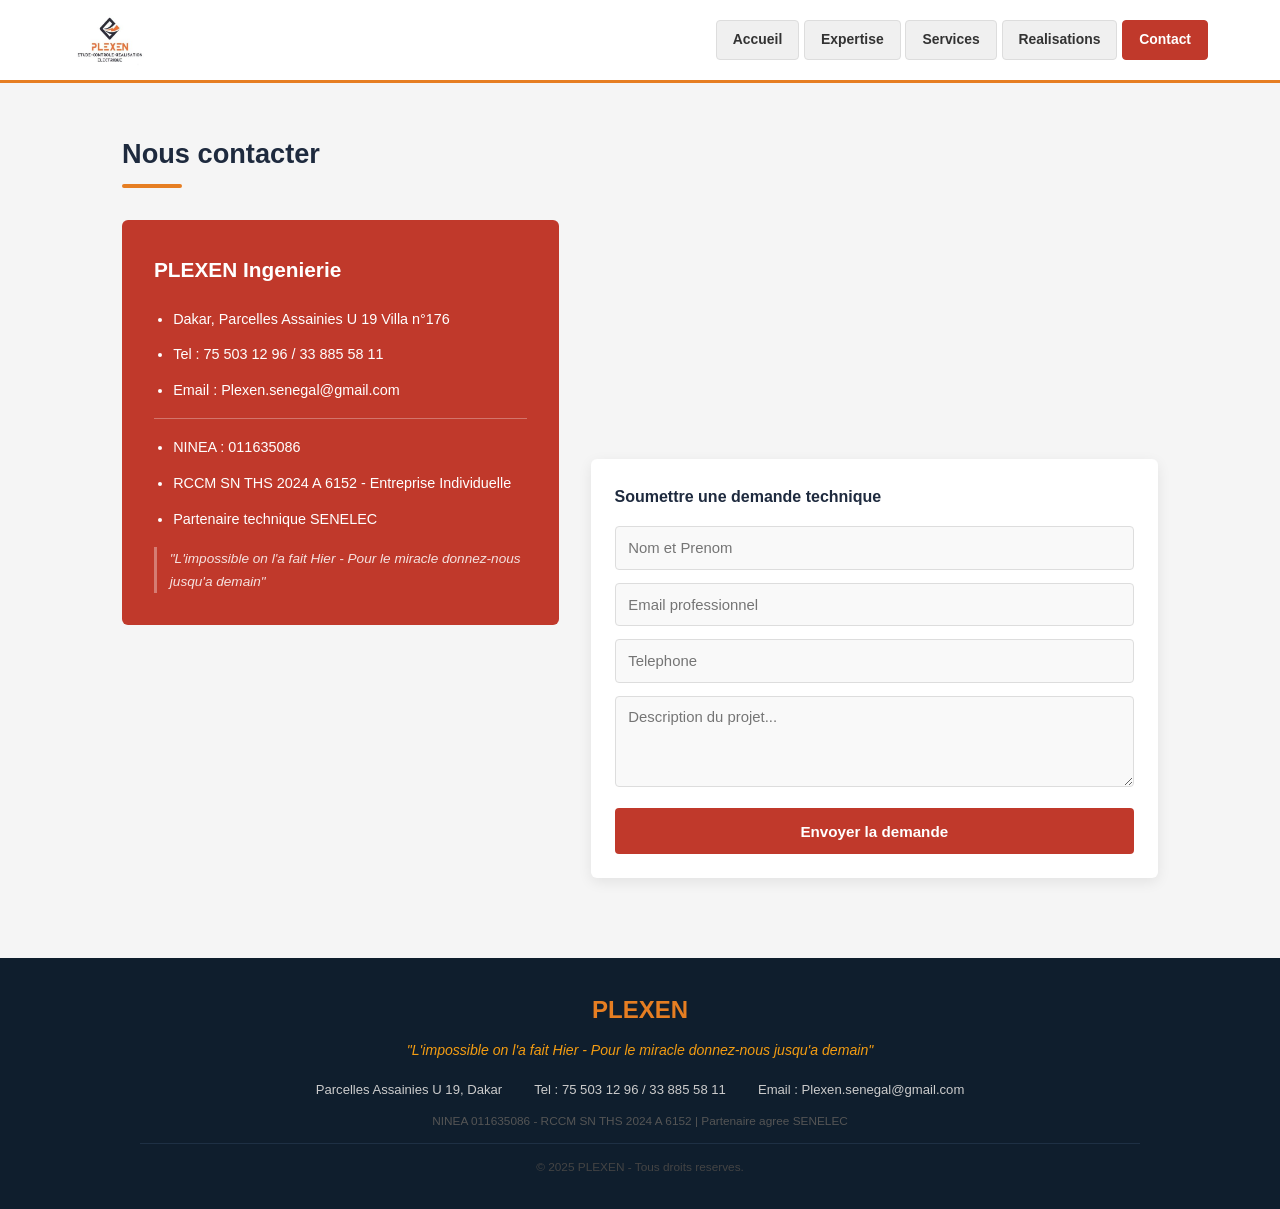
==== contact.html @ 5a427722 "v1" ====
<!DOCTYPE html>
<html lang="fr">
<head>
    <meta charset="UTF-8">
    <meta name="viewport" content="width=device-width, initial-scale=1.0">
    <meta name="description" content="PLEXEN - Bureau d'etudes en genie electrique. Dakar, Senegal.">
    <title>PLEXEN - Contact</title>
    <link rel="stylesheet" href="style.css">
</head>
<body>

<header>
    <div class="header-inner">
        <a href="index.html" class="logo">
            <img src="images/logo-plexen.png" alt="Logo PLEXEN">
        </a>
        <nav>
        <a href="index.html" class="nav-lien">Accueil</a>
        <a href="expertise.html" class="nav-lien">Expertise</a>
        <a href="services.html" class="nav-lien">Services</a>
        <a href="realisations.html" class="nav-lien">Realisations</a>
        <a href="contact.html" class="nav-lien btn-nav active">Contact</a>
        </nav>
    </div>
</header>

<main>
    <div class="contenu">
        <h2 class="titre">Nous contacter</h2>
        <div class="ligne"></div>
        <div class="contact-grille">

            <address style="font-style: normal;" class="contact-info">
                <h3>PLEXEN Ingenierie</h3>
                <ul>
                    <li>Dakar, Parcelles Assainies U 19 Villa n&deg;176</li>
                    <li>Tel : 75 503 12 96 / 33 885 58 11</li>
                    <li>Email : Plexen.senegal@gmail.com</li>
                </ul>
                <hr class="diviseur">
                <ul>
                    <li>NINEA : 011635086</li>
                    <li>RCCM SN THS 2024 A 6152 - Entreprise Individuelle</li>
                    <li>Partenaire technique SENELEC</li>
                </ul>
                <p class="slogan">
                    "L'impossible on l'a fait Hier - Pour le miracle donnez-nous jusqu'a demain"
                </p>
            </address>

            <div>
                <div class="carte">
                    <iframe
                        src="https://www.google.com/maps/embed?pb=!1m18!1m12!1m3!1d3859.732550863116!2d-17.3730449!3d14.7042794!2m3!1f0!2f0!3f0!3m2!1i1024!2i768!4f13.1!3m3!1m2!1s0xec175f8b7b8b8b8b%3A0x8b8b8b8b8b8b8b8b!2sParcelles%20Assainies%2C%20Dakar!5e0!3m2!1sfr!2ssn!4v1700000000000!5m2!1sfr!2ssn"
                        width="100%"
                        height="220"
                        style="border: 0; display: block;"
                        allowfullscreen=""
                        loading="lazy"
                        title="Localisation PLEXEN - Dakar">
                    </iframe>
                </div>

                <div class="formulaire">
                    <p>Soumettre une demande technique</p>
                    <form action="https://formsubmit.co/Plexen.senegal@gmail.com" method="POST">
                        <input type="text"  name="nom"       placeholder="Nom et Prenom"       required>
                        <input type="email" name="email"     placeholder="Email professionnel" required>
                        <input type="tel"   name="telephone" placeholder="Telephone">
                        <textarea name="message" rows="4" placeholder="Description du projet..."></textarea>
                        <input type="hidden" name="_subject" value="Nouvelle demande - PLEXEN">
                        <input type="hidden" name="_captcha" value="false">
                        <button type="submit">Envoyer la demande</button>
                    </form>
                </div>
            </div>

        </div>
    </div>
</main>

<footer>
    <div class="footer-inner">
        <div class="footer-logo">PLEXEN</div>
        <p class="footer-slogan">"L'impossible on l'a fait Hier - Pour le miracle donnez-nous jusqu'a demain"</p>
        <div class="footer-infos">
            <span>Parcelles Assainies U 19, Dakar</span>
            <span>Tel : 75 503 12 96 / 33 885 58 11</span>
            <span>Email : Plexen.senegal@gmail.com</span>
        </div>
        <p class="footer-legal">NINEA 011635086 - RCCM SN THS 2024 A 6152 | Partenaire agree SENELEC</p>
        <hr>
        <p class="copyright">&copy; 2025 PLEXEN - Tous droits reserves.</p>
    </div>
</footer>

</body>
</html>
---- style.css ----
/* =============================================
   PLEXEN - Feuille de style principale
   ============================================= */

/* ----- RESET ----- */
* { margin: 0; padding: 0; box-sizing: border-box; }
body { font-family: Arial, sans-serif; font-size: 1rem; line-height: 1.7; color: #222; background: #f5f5f5; }
a { text-decoration: none; color: inherit; }
img { max-width: 100%; display: block; }
ul { list-style: none; }

/* ----- HEADER ----- */
header {
    background: #fff;
    border-bottom: 3px solid #e67e22;
    position: sticky;
    top: 0;
    z-index: 100;
}
.header-inner {
    max-width: 1200px;
    margin: 0 auto;
    padding: 0.7rem 2rem;
    display: flex;
    align-items: center;
    justify-content: space-between;
    flex-wrap: wrap;
    gap: 0.8rem;
}
.logo img { height: 58px; width: auto; }

/* ----- NAVIGATION ----- */
nav { display: flex; flex-wrap: wrap; gap: 0.3rem; align-items: center; }
.nav-lien {
    padding: 0.45rem 1rem;
    background: #f0f0f0;
    color: #333;
    font-weight: bold;
    font-size: 0.87rem;
    border-radius: 4px;
    border: 1px solid #ddd;
    transition: background 0.2s;
}
.nav-lien:hover { background: #ffe0cc; color: #c0392b; }
.nav-lien.active { background: #c0392b; color: #fff; border-color: #c0392b; }
.btn-nav { background: #c0392b; color: #fff; border-color: #c0392b; }
.btn-nav:hover { background: #a93226; }

/* ----- CONTENEUR GENERAL ----- */
.contenu { max-width: 1100px; margin: 0 auto; padding: 3rem 2rem; }
.titre { font-size: 1.7rem; font-weight: bold; color: #1e2a3e; margin-bottom: 0.4rem; }
.ligne { width: 60px; height: 4px; background: #e67e22; border-radius: 2px; margin-bottom: 2rem; }

/* ----- HERO (index.html) ----- */
.hero {
    background: linear-gradient(rgba(10,20,35,0.80), rgba(10,20,35,0.75)),
                url('images/transformateur-hta-htb.jpg') center / cover no-repeat;
    color: #fff;
    padding: 5rem 2rem 4rem;
    text-align: center;
}
.hero-inner { max-width: 860px; margin: 0 auto; }
.hero-label {
    display: block;
    font-size: 0.78rem;
    font-weight: bold;
    letter-spacing: 2px;
    text-transform: uppercase;
    color: #e67e22;
    margin-bottom: 1rem;
}
.hero h1 { font-size: 2rem; color: #fff; margin-bottom: 0.8rem; }
.hero-sub { color: #bbb; font-style: italic; margin-bottom: 2rem; }
.hero-liste {
    text-align: left;
    display: inline-block;
    margin-bottom: 2rem;
    padding-left: 1.2rem;
}
.hero-liste li { list-style: disc; padding: 0.35rem 0; color: #ddd; font-size: 0.95rem; }
.btn {
    display: inline-block;
    background: #c0392b;
    color: #fff;
    padding: 0.9rem 2.2rem;
    border-radius: 4px;
    font-weight: bold;
    font-size: 1rem;
}
.btn:hover { background: #a93226; }

/* ----- EXPERTISE (expertise.html) ----- */
.page-bg {
    background: linear-gradient(rgba(10,20,35,0.88), rgba(10,20,35,0.88)),
                url('images/poste-htb-construction.jpg') center / cover no-repeat fixed;
    padding: 3rem 2rem;
}
.titre-w { color: #fff; max-width: 1100px; margin: 0 auto 0.4rem; font-size: 1.7rem; font-weight: bold; }
.ligne-w { width: 60px; height: 4px; background: #e67e22; border-radius: 2px; margin: 0 0 2rem 0; display: block; }
.pres-card {
    background: #fff;
    border-left: 5px solid #e67e22;
    border-radius: 6px;
    padding: 2rem;
    box-shadow: 0 4px 16px rgba(0,0,0,0.12);
    max-width: 1100px;
    margin: 0 auto;
}
.badges { margin-bottom: 1.2rem; }
.badge {
    display: inline-block;
    background: #c0392b;
    color: #fff;
    padding: 0.2rem 0.8rem;
    border-radius: 4px;
    font-size: 0.78rem;
    font-weight: bold;
    margin-right: 0.4rem;
    margin-bottom: 0.4rem;
}
.pres-card p { margin-bottom: 1rem; color: #333; }
.hl { color: #c0392b; font-weight: bold; }
.partner-box {
    background: #1e2a3e;
    color: #fff;
    border-radius: 6px;
    padding: 1.2rem 1.5rem;
    margin: 1.5rem 0;
}
.partner-box p { color: #ddd; font-size: 0.92rem; margin: 0; }

/* ----- SERVICES (services.html) ----- */
.services-grille {
    display: grid;
    grid-template-columns: repeat(auto-fit, minmax(280px, 1fr));
    gap: 1.4rem;
}
.service-card {
    background: #fff;
    border-radius: 6px;
    padding: 1.5rem;
    box-shadow: 0 4px 12px rgba(0,0,0,0.07);
    border-bottom: 3px solid #e67e22;
}
.service-card h3 {
    font-size: 1rem;
    color: #1e2a3e;
    margin-bottom: 0.8rem;
    font-weight: bold;
    border-bottom: 1px solid #eee;
    padding-bottom: 0.5rem;
}
.service-card ul { padding-left: 1.2rem; }
.service-card li {
    list-style: disc;
    padding: 0.3rem 0;
    color: #555;
    font-size: 0.9rem;
    border-bottom: 1px solid #f0f0f0;
}
.service-card li:last-child { border-bottom: none; }

/* ----- REALISATIONS (realisations.html) ----- */
.photos-grille {
    display: grid;
    grid-template-columns: repeat(auto-fit, minmax(280px, 1fr));
    gap: 1.2rem;
}
.photo-item {
    border-radius: 6px;
    overflow: hidden;
    box-shadow: 0 4px 14px rgba(0,0,0,0.15);
    background: #1e2a3e;
}
.photo-item img { width: 100%; height: 220px; object-fit: cover; display: block; }
.photo-legende { padding: 0.7rem 1rem; color: #fff; }
.photo-legende h3 { font-size: 0.92rem; margin-bottom: 0.15rem; font-weight: bold; }
.photo-legende p { font-size: 0.78rem; color: #aaa; }

/* ----- CONTACT (contact.html) ----- */
.contact-grille {
    display: grid;
    grid-template-columns: 1fr 1.3fr;
    gap: 2rem;
    align-items: start;
}
.contact-info {
    background: #c0392b;
    color: #fff;
    border-radius: 6px;
    padding: 2rem;
}
.contact-info h3 { font-size: 1.3rem; margin-bottom: 1.2rem; font-weight: bold; }
.contact-info ul { padding-left: 1.2rem; }
.contact-info li { list-style: disc; margin-bottom: 0.7rem; font-size: 0.9rem; }
.diviseur { border: none; border-top: 1px solid rgba(255,255,255,0.3); margin: 1rem 0; }
.slogan {
    margin-top: 1rem;
    font-style: italic;
    font-size: 0.85rem;
    opacity: 0.85;
    border-left: 3px solid rgba(255,255,255,0.4);
    padding-left: 0.8rem;
}
.carte { border-radius: 6px; overflow: hidden; margin-bottom: 1.2rem; }
.formulaire {
    background: #fff;
    border-radius: 6px;
    padding: 1.5rem;
    box-shadow: 0 4px 14px rgba(0,0,0,0.08);
}
.formulaire p { font-weight: bold; color: #1e2a3e; margin-bottom: 1rem; }
.formulaire input,
.formulaire textarea {
    width: 100%;
    padding: 0.8rem;
    margin-bottom: 0.8rem;
    border: 1px solid #ddd;
    border-radius: 4px;
    font-family: Arial, sans-serif;
    font-size: 0.93rem;
    background: #f9f9f9;
    outline: none;
}
.formulaire input:focus,
.formulaire textarea:focus { border-color: #e67e22; background: #fff; }
.formulaire textarea { resize: vertical; }
.formulaire button {
    width: 100%;
    background: #c0392b;
    color: #fff;
    border: none;
    padding: 0.9rem;
    border-radius: 4px;
    font-size: 0.95rem;
    font-weight: bold;
    cursor: pointer;
}
.formulaire button:hover { background: #a93226; }

/* ----- FOOTER ----- */
footer {
    background: #0f1e2d;
    color: #ccc;
    text-align: center;
    padding: 2rem;
    margin-top: 2rem;
}
.footer-inner { max-width: 1000px; margin: 0 auto; }
.footer-logo { font-size: 1.5rem; font-weight: bold; color: #e67e22; margin-bottom: 0.3rem; }
.footer-slogan { font-style: italic; color: #f39c12; margin: 0.5rem 0 1rem; font-size: 0.88rem; }
.footer-infos {
    display: flex;
    justify-content: center;
    flex-wrap: wrap;
    gap: 0.6rem 2rem;
    font-size: 0.82rem;
    margin-bottom: 0.6rem;
}
.footer-legal { font-size: 0.74rem; color: #555; }
footer hr { border: none; border-top: 1px solid #1e3044; margin: 0.8rem 0; }
.copyright { font-size: 0.74rem; color: #444; }

/* ----- RESPONSIVE ----- */
@media (max-width: 750px) {
    .contact-grille { grid-template-columns: 1fr; }
}
@media (max-width: 700px) {
    .header-inner { flex-direction: column; align-items: flex-start; }
    nav { gap: 0.2rem; }
    .nav-lien { font-size: 0.78rem; padding: 0.35rem 0.7rem; }
    .contenu { padding: 2rem 1.2rem; }
    .page-bg { padding: 2rem 1.2rem; }
}
@media (max-width: 600px) {
    .services-grille { grid-template-columns: 1fr; }
}
@media (max-width: 480px) {
    .photos-grille { grid-template-columns: 1fr; }
    .hero h1 { font-size: 1.5rem; }
}
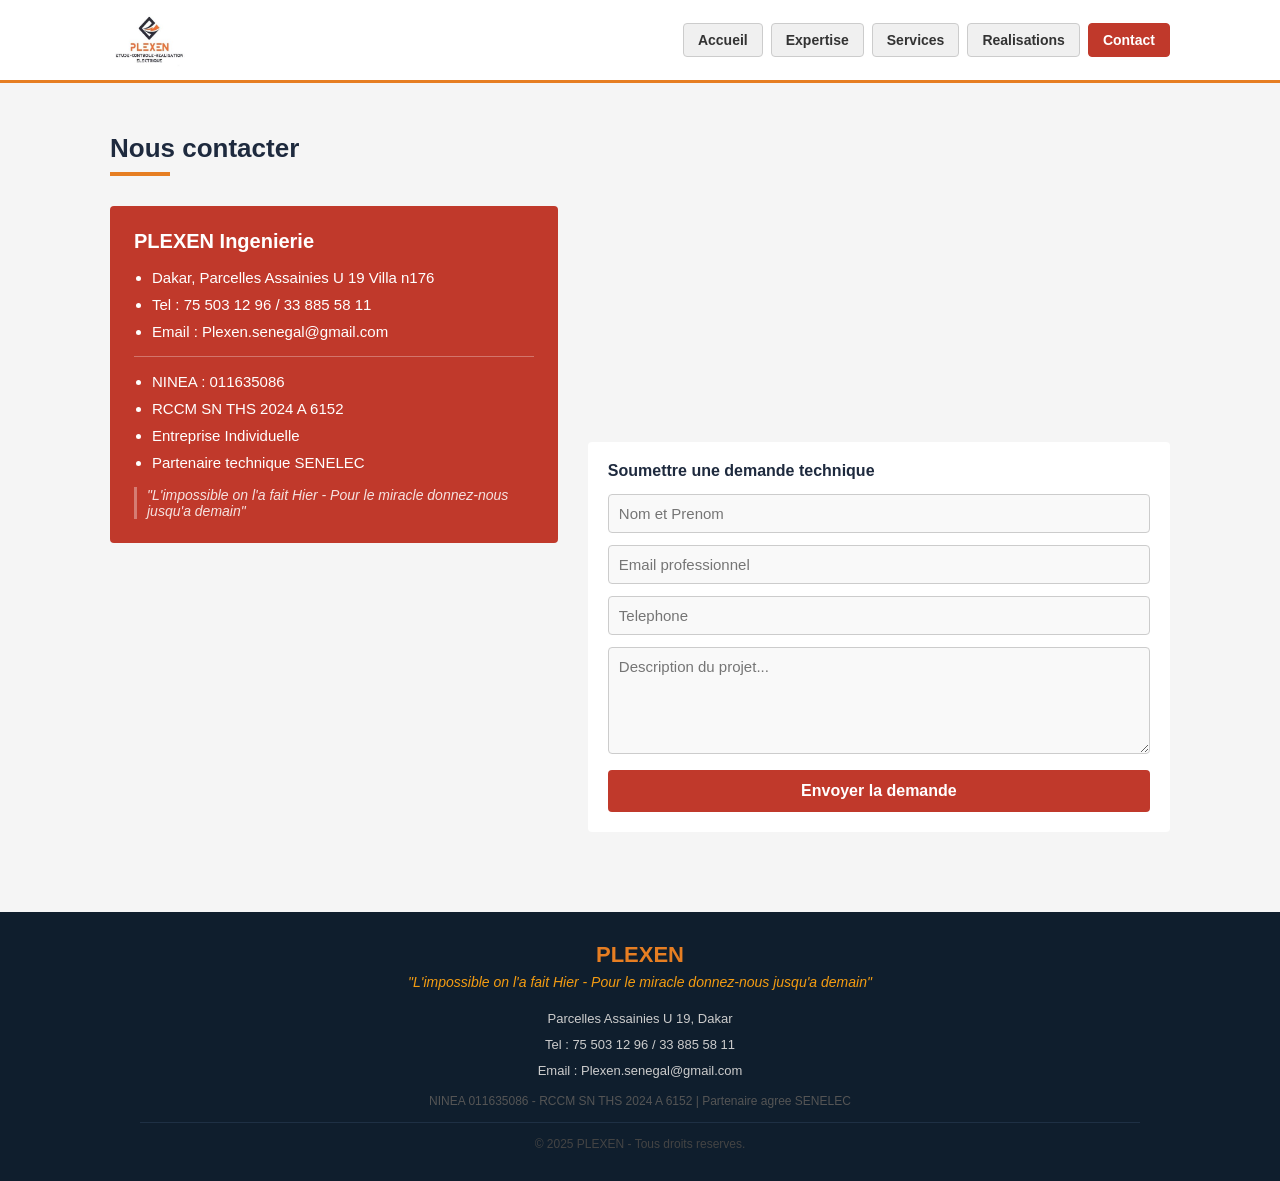
==== commit b0c4a356: "mise a jour" ====
--- a/contact.html
+++ b/contact.html
@@ -9,38 +9,41 @@
 </head>
 <body>
 
-<header>
-    <div class="header-inner">
+<header class="entete">
+    <div class="entete-interieur">
         <a href="index.html" class="logo">
             <img src="images/logo-plexen.png" alt="Logo PLEXEN">
         </a>
-        <nav>
-        <a href="index.html" class="nav-lien">Accueil</a>
-        <a href="expertise.html" class="nav-lien">Expertise</a>
-        <a href="services.html" class="nav-lien">Services</a>
-        <a href="realisations.html" class="nav-lien">Realisations</a>
-        <a href="contact.html" class="nav-lien btn-nav active">Contact</a>
+        <nav class="navigation">
+            <a href="index.html" class="lien-nav">Accueil</a>
+            <a href="expertise.html" class="lien-nav">Expertise</a>
+            <a href="services.html" class="lien-nav">Services</a>
+            <a href="realisations.html" class="lien-nav">Realisations</a>
+            <a href="contact.html" class="lien-nav lien-contact actif">Contact</a>
         </nav>
     </div>
 </header>
 
 <main>
     <div class="contenu">
-        <h2 class="titre">Nous contacter</h2>
-        <div class="ligne"></div>
-        <div class="contact-grille">
 
-            <address style="font-style: normal;" class="contact-info">
+        <h2 class="titre-section">Nous contacter</h2>
+        <div class="trait-titre"></div>
+
+        <div class="grille-contact">
+
+            <address style="font-style: normal;" class="boite-coordonnees">
                 <h3>PLEXEN Ingenierie</h3>
                 <ul>
-                    <li>Dakar, Parcelles Assainies U 19 Villa n&deg;176</li>
+                    <li>Dakar, Parcelles Assainies U 19 Villa n176</li>
                     <li>Tel : 75 503 12 96 / 33 885 58 11</li>
                     <li>Email : Plexen.senegal@gmail.com</li>
                 </ul>
-                <hr class="diviseur">
+                <hr class="separateur">
                 <ul>
                     <li>NINEA : 011635086</li>
-                    <li>RCCM SN THS 2024 A 6152 - Entreprise Individuelle</li>
+                    <li>RCCM SN THS 2024 A 6152</li>
+                    <li>Entreprise Individuelle</li>
                     <li>Partenaire technique SENELEC</li>
                 </ul>
                 <p class="slogan">
@@ -49,7 +52,7 @@
             </address>
 
             <div>
-                <div class="carte">
+                <div class="boite-carte">
                     <iframe
                         src="https://www.google.com/maps/embed?pb=!1m18!1m12!1m3!1d3859.732550863116!2d-17.3730449!3d14.7042794!2m3!1f0!2f0!3f0!3m2!1i1024!2i768!4f13.1!3m3!1m2!1s0xec175f8b7b8b8b8b%3A0x8b8b8b8b8b8b8b8b!2sParcelles%20Assainies%2C%20Dakar!5e0!3m2!1sfr!2ssn!4v1700000000000!5m2!1sfr!2ssn"
                         width="100%"
@@ -61,16 +64,16 @@
                     </iframe>
                 </div>
 
-                <div class="formulaire">
+                <div class="boite-formulaire">
                     <p>Soumettre une demande technique</p>
                     <form action="https://formsubmit.co/Plexen.senegal@gmail.com" method="POST">
                         <input type="text"  name="nom"       placeholder="Nom et Prenom"       required>
                         <input type="email" name="email"     placeholder="Email professionnel" required>
                         <input type="tel"   name="telephone" placeholder="Telephone">
-                        <textarea name="message" rows="4" placeholder="Description du projet..."></textarea>
+                        <textarea name="message" rows="5" placeholder="Description du projet..."></textarea>
                         <input type="hidden" name="_subject" value="Nouvelle demande - PLEXEN">
                         <input type="hidden" name="_captcha" value="false">
-                        <button type="submit">Envoyer la demande</button>
+                        <button type="submit" class="bouton-formulaire">Envoyer la demande</button>
                     </form>
                 </div>
             </div>
@@ -79,17 +82,17 @@
     </div>
 </main>
 
-<footer>
-    <div class="footer-inner">
-        <div class="footer-logo">PLEXEN</div>
-        <p class="footer-slogan">"L'impossible on l'a fait Hier - Pour le miracle donnez-nous jusqu'a demain"</p>
-        <div class="footer-infos">
-            <span>Parcelles Assainies U 19, Dakar</span>
-            <span>Tel : 75 503 12 96 / 33 885 58 11</span>
-            <span>Email : Plexen.senegal@gmail.com</span>
+<footer class="pied-de-page">
+    <div class="pied-interieur">
+        <div class="pied-logo">PLEXEN</div>
+        <p class="pied-slogan">"L'impossible on l'a fait Hier - Pour le miracle donnez-nous jusqu'a demain"</p>
+        <div class="pied-infos">
+            <div>Parcelles Assainies U 19, Dakar</div>
+            <div>Tel : 75 503 12 96 / 33 885 58 11</div>
+            <div>Email : Plexen.senegal@gmail.com</div>
         </div>
-        <p class="footer-legal">NINEA 011635086 - RCCM SN THS 2024 A 6152 | Partenaire agree SENELEC</p>
-        <hr>
+        <p class="pied-legal">NINEA 011635086 - RCCM SN THS 2024 A 6152 | Partenaire agree SENELEC</p>
+        <hr class="pied-separateur">
         <p class="copyright">&copy; 2025 PLEXEN - Tous droits reserves.</p>
     </div>
 </footer>
--- a/style.css
+++ b/style.css
@@ -1,281 +1,513 @@
-/* =============================================
-   PLEXEN - Feuille de style principale
-   ============================================= */
-
-/* ----- RESET ----- */
-* { margin: 0; padding: 0; box-sizing: border-box; }
-body { font-family: Arial, sans-serif; font-size: 1rem; line-height: 1.7; color: #222; background: #f5f5f5; }
-a { text-decoration: none; color: inherit; }
-img { max-width: 100%; display: block; }
-ul { list-style: none; }
-
-/* ----- HEADER ----- */
-header {
-    background: #fff;
+/* ================================================
+   PLEXEN - Feuille de style
+   Simple, elementaire, pour debutant
+   ================================================ */
+
+
+/* ---------- RESET DE BASE ---------- */
+* {
+    margin: 0;
+    padding: 0;
+    box-sizing: border-box;
+}
+
+body {
+    font-family: Arial, sans-serif;
+    font-size: 16px;
+    color: #222222;
+    background-color: #f5f5f5;
+}
+
+a {
+    text-decoration: none;
+    color: #222222;
+}
+
+img {
+    display: block;
+    max-width: 100%;
+}
+
+ul {
+    padding-left: 20px;
+}
+
+li {
+    margin-bottom: 8px;
+}
+
+
+/* ---------- EN-TETE ---------- */
+.entete {
+    background-color: #ffffff;
     border-bottom: 3px solid #e67e22;
     position: sticky;
     top: 0;
-    z-index: 100;
-}
-.header-inner {
-    max-width: 1200px;
+    z-index: 10;
+}
+
+.entete-interieur {
+    max-width: 1100px;
     margin: 0 auto;
-    padding: 0.7rem 2rem;
+    padding: 10px 20px;
     display: flex;
     align-items: center;
     justify-content: space-between;
+}
+
+.logo img {
+    height: 60px;
+}
+
+
+/* ---------- NAVIGATION ---------- */
+.navigation {
+    display: flex;
+    gap: 8px;
     flex-wrap: wrap;
-    gap: 0.8rem;
-}
-.logo img { height: 58px; width: auto; }
-
-/* ----- NAVIGATION ----- */
-nav { display: flex; flex-wrap: wrap; gap: 0.3rem; align-items: center; }
-.nav-lien {
-    padding: 0.45rem 1rem;
-    background: #f0f0f0;
-    color: #333;
-    font-weight: bold;
-    font-size: 0.87rem;
-    border-radius: 4px;
-    border: 1px solid #ddd;
-    transition: background 0.2s;
-}
-.nav-lien:hover { background: #ffe0cc; color: #c0392b; }
-.nav-lien.active { background: #c0392b; color: #fff; border-color: #c0392b; }
-.btn-nav { background: #c0392b; color: #fff; border-color: #c0392b; }
-.btn-nav:hover { background: #a93226; }
-
-/* ----- CONTENEUR GENERAL ----- */
-.contenu { max-width: 1100px; margin: 0 auto; padding: 3rem 2rem; }
-.titre { font-size: 1.7rem; font-weight: bold; color: #1e2a3e; margin-bottom: 0.4rem; }
-.ligne { width: 60px; height: 4px; background: #e67e22; border-radius: 2px; margin-bottom: 2rem; }
-
-/* ----- HERO (index.html) ----- */
-.hero {
-    background: linear-gradient(rgba(10,20,35,0.80), rgba(10,20,35,0.75)),
-                url('images/transformateur-hta-htb.jpg') center / cover no-repeat;
-    color: #fff;
-    padding: 5rem 2rem 4rem;
+}
+
+.lien-nav {
+    padding: 8px 14px;
+    background-color: #f0f0f0;
+    border: 1px solid #cccccc;
+    border-radius: 4px;
+    font-weight: bold;
+    font-size: 14px;
+    color: #333333;
+}
+
+.lien-nav:hover {
+    background-color: #e67e22;
+    color: #ffffff;
+}
+
+.lien-nav.actif {
+    background-color: #c0392b;
+    color: #ffffff;
+    border-color: #c0392b;
+}
+
+.lien-contact {
+    background-color: #c0392b;
+    color: #ffffff;
+    border-color: #c0392b;
+}
+
+.lien-contact:hover {
+    background-color: #a93226;
+}
+
+
+/* ---------- SECTION ACCUEIL (HERO) ---------- */
+.section-accueil {
+    background-color: #1e2a3e;
+    background-image: url('images/transformateur-hta-htb.jpg');
+    background-size: cover;
+    background-position: center;
+    padding: 80px 20px;
     text-align: center;
-}
-.hero-inner { max-width: 860px; margin: 0 auto; }
-.hero-label {
+    color: #ffffff;
+}
+
+.accueil-interieur {
+    max-width: 800px;
+    margin: 0 auto;
+}
+
+.accueil-label {
     display: block;
-    font-size: 0.78rem;
+    font-size: 12px;
     font-weight: bold;
     letter-spacing: 2px;
     text-transform: uppercase;
     color: #e67e22;
-    margin-bottom: 1rem;
-}
-.hero h1 { font-size: 2rem; color: #fff; margin-bottom: 0.8rem; }
-.hero-sub { color: #bbb; font-style: italic; margin-bottom: 2rem; }
-.hero-liste {
+    margin-bottom: 16px;
+}
+
+.accueil-titre {
+    font-size: 28px;
+    color: #ffffff;
+    margin-bottom: 12px;
+}
+
+.accueil-sous-titre {
+    font-size: 16px;
+    color: #bbbbbb;
+    font-style: italic;
+    margin-bottom: 24px;
+}
+
+.accueil-liste {
     text-align: left;
     display: inline-block;
-    margin-bottom: 2rem;
-    padding-left: 1.2rem;
-}
-.hero-liste li { list-style: disc; padding: 0.35rem 0; color: #ddd; font-size: 0.95rem; }
-.btn {
+    margin-bottom: 30px;
+    color: #dddddd;
+}
+
+.accueil-liste li {
+    font-size: 15px;
+    padding: 4px 0;
+}
+
+.bouton-principal {
     display: inline-block;
-    background: #c0392b;
-    color: #fff;
-    padding: 0.9rem 2.2rem;
-    border-radius: 4px;
-    font-weight: bold;
-    font-size: 1rem;
-}
-.btn:hover { background: #a93226; }
-
-/* ----- EXPERTISE (expertise.html) ----- */
-.page-bg {
-    background: linear-gradient(rgba(10,20,35,0.88), rgba(10,20,35,0.88)),
-                url('images/poste-htb-construction.jpg') center / cover no-repeat fixed;
-    padding: 3rem 2rem;
-}
-.titre-w { color: #fff; max-width: 1100px; margin: 0 auto 0.4rem; font-size: 1.7rem; font-weight: bold; }
-.ligne-w { width: 60px; height: 4px; background: #e67e22; border-radius: 2px; margin: 0 0 2rem 0; display: block; }
-.pres-card {
-    background: #fff;
-    border-left: 5px solid #e67e22;
-    border-radius: 6px;
-    padding: 2rem;
-    box-shadow: 0 4px 16px rgba(0,0,0,0.12);
+    background-color: #c0392b;
+    color: #ffffff;
+    padding: 14px 30px;
+    border-radius: 4px;
+    font-weight: bold;
+    font-size: 16px;
+}
+
+.bouton-principal:hover {
+    background-color: #a93226;
+    color: #ffffff;
+}
+
+
+/* ---------- CONTENU GENERAL ---------- */
+.contenu {
     max-width: 1100px;
     margin: 0 auto;
-}
-.badges { margin-bottom: 1.2rem; }
+    padding: 50px 20px;
+}
+
+.titre-section {
+    font-size: 26px;
+    font-weight: bold;
+    color: #1e2a3e;
+    margin-bottom: 8px;
+}
+
+.trait-titre {
+    width: 60px;
+    height: 4px;
+    background-color: #e67e22;
+    margin-bottom: 30px;
+}
+
+
+/* ---------- PAGE EXPERTISE ---------- */
+.fond-photo {
+    background-color: #1e2a3e;
+    background-image: url('images/poste-htb-construction.jpg');
+    background-size: cover;
+    background-position: center;
+    padding: 50px 20px;
+}
+
+.titre-blanc {
+    font-size: 26px;
+    font-weight: bold;
+    color: #ffffff;
+    max-width: 1100px;
+    margin: 0 auto 8px auto;
+}
+
+.carte-presentation {
+    background-color: #ffffff;
+    border-left: 5px solid #e67e22;
+    border-radius: 4px;
+    padding: 30px;
+    max-width: 1100px;
+    margin: 0 auto;
+}
+
+.carte-presentation p {
+    margin-bottom: 14px;
+    line-height: 1.7;
+}
+
+.texte-important {
+    color: #c0392b;
+    font-weight: bold;
+}
+
+.boite-badges {
+    margin-bottom: 16px;
+}
+
 .badge {
     display: inline-block;
-    background: #c0392b;
-    color: #fff;
-    padding: 0.2rem 0.8rem;
-    border-radius: 4px;
-    font-size: 0.78rem;
-    font-weight: bold;
-    margin-right: 0.4rem;
-    margin-bottom: 0.4rem;
-}
-.pres-card p { margin-bottom: 1rem; color: #333; }
-.hl { color: #c0392b; font-weight: bold; }
-.partner-box {
-    background: #1e2a3e;
-    color: #fff;
-    border-radius: 6px;
-    padding: 1.2rem 1.5rem;
-    margin: 1.5rem 0;
-}
-.partner-box p { color: #ddd; font-size: 0.92rem; margin: 0; }
-
-/* ----- SERVICES (services.html) ----- */
-.services-grille {
+    background-color: #c0392b;
+    color: #ffffff;
+    padding: 4px 12px;
+    border-radius: 4px;
+    font-size: 13px;
+    font-weight: bold;
+    margin-right: 6px;
+    margin-bottom: 6px;
+}
+
+.boite-partenaire {
+    background-color: #1e2a3e;
+    color: #ffffff;
+    border-radius: 4px;
+    padding: 16px 20px;
+    margin: 20px 0;
+}
+
+.boite-partenaire p {
+    color: #dddddd;
+    font-size: 15px;
+    margin: 0;
+}
+
+
+/* ---------- PAGE SERVICES ---------- */
+.grille-services {
     display: grid;
-    grid-template-columns: repeat(auto-fit, minmax(280px, 1fr));
-    gap: 1.4rem;
-}
-.service-card {
-    background: #fff;
-    border-radius: 6px;
-    padding: 1.5rem;
-    box-shadow: 0 4px 12px rgba(0,0,0,0.07);
+    grid-template-columns: repeat(3, 1fr);
+    gap: 20px;
+}
+
+.carte-service {
+    background-color: #ffffff;
+    border-radius: 4px;
+    padding: 20px;
     border-bottom: 3px solid #e67e22;
 }
-.service-card h3 {
-    font-size: 1rem;
+
+.carte-service h3 {
+    font-size: 16px;
     color: #1e2a3e;
-    margin-bottom: 0.8rem;
-    font-weight: bold;
-    border-bottom: 1px solid #eee;
-    padding-bottom: 0.5rem;
-}
-.service-card ul { padding-left: 1.2rem; }
-.service-card li {
-    list-style: disc;
-    padding: 0.3rem 0;
-    color: #555;
-    font-size: 0.9rem;
-    border-bottom: 1px solid #f0f0f0;
-}
-.service-card li:last-child { border-bottom: none; }
-
-/* ----- REALISATIONS (realisations.html) ----- */
-.photos-grille {
+    margin-bottom: 12px;
+    padding-bottom: 8px;
+    border-bottom: 1px solid #eeeeee;
+}
+
+.carte-service li {
+    font-size: 14px;
+    color: #555555;
+    padding: 4px 0;
+    border-bottom: 1px solid #f5f5f5;
+}
+
+.carte-service li:last-child {
+    border-bottom: none;
+}
+
+
+/* ---------- PAGE REALISATIONS ---------- */
+.grille-photos {
     display: grid;
-    grid-template-columns: repeat(auto-fit, minmax(280px, 1fr));
-    gap: 1.2rem;
-}
-.photo-item {
-    border-radius: 6px;
+    grid-template-columns: repeat(2, 1fr);
+    gap: 20px;
+}
+
+.carte-photo {
+    background-color: #1e2a3e;
+    border-radius: 4px;
     overflow: hidden;
-    box-shadow: 0 4px 14px rgba(0,0,0,0.15);
-    background: #1e2a3e;
-}
-.photo-item img { width: 100%; height: 220px; object-fit: cover; display: block; }
-.photo-legende { padding: 0.7rem 1rem; color: #fff; }
-.photo-legende h3 { font-size: 0.92rem; margin-bottom: 0.15rem; font-weight: bold; }
-.photo-legende p { font-size: 0.78rem; color: #aaa; }
-
-/* ----- CONTACT (contact.html) ----- */
-.contact-grille {
+}
+
+.carte-photo img {
+    width: 100%;
+    height: 220px;
+    object-fit: cover;
+}
+
+.legende-photo {
+    padding: 10px 14px;
+    color: #ffffff;
+}
+
+.legende-photo h3 {
+    font-size: 15px;
+    margin-bottom: 4px;
+}
+
+.legende-photo p {
+    font-size: 13px;
+    color: #aaaaaa;
+}
+
+
+/* ---------- PAGE CONTACT ---------- */
+.grille-contact {
     display: grid;
     grid-template-columns: 1fr 1.3fr;
-    gap: 2rem;
+    gap: 30px;
     align-items: start;
 }
-.contact-info {
-    background: #c0392b;
-    color: #fff;
-    border-radius: 6px;
-    padding: 2rem;
-}
-.contact-info h3 { font-size: 1.3rem; margin-bottom: 1.2rem; font-weight: bold; }
-.contact-info ul { padding-left: 1.2rem; }
-.contact-info li { list-style: disc; margin-bottom: 0.7rem; font-size: 0.9rem; }
-.diviseur { border: none; border-top: 1px solid rgba(255,255,255,0.3); margin: 1rem 0; }
+
+.boite-coordonnees {
+    background-color: #c0392b;
+    color: #ffffff;
+    border-radius: 4px;
+    padding: 24px;
+}
+
+.boite-coordonnees h3 {
+    font-size: 20px;
+    margin-bottom: 16px;
+}
+
+.boite-coordonnees ul {
+    padding-left: 18px;
+}
+
+.boite-coordonnees li {
+    font-size: 15px;
+    margin-bottom: 10px;
+}
+
+.separateur {
+    border: none;
+    border-top: 1px solid rgba(255, 255, 255, 0.3);
+    margin: 16px 0;
+}
+
 .slogan {
-    margin-top: 1rem;
+    margin-top: 16px;
     font-style: italic;
-    font-size: 0.85rem;
+    font-size: 14px;
     opacity: 0.85;
-    border-left: 3px solid rgba(255,255,255,0.4);
-    padding-left: 0.8rem;
-}
-.carte { border-radius: 6px; overflow: hidden; margin-bottom: 1.2rem; }
-.formulaire {
-    background: #fff;
-    border-radius: 6px;
-    padding: 1.5rem;
-    box-shadow: 0 4px 14px rgba(0,0,0,0.08);
-}
-.formulaire p { font-weight: bold; color: #1e2a3e; margin-bottom: 1rem; }
-.formulaire input,
-.formulaire textarea {
+    border-left: 3px solid rgba(255, 255, 255, 0.4);
+    padding-left: 10px;
+}
+
+.boite-carte {
+    border-radius: 4px;
+    overflow: hidden;
+    margin-bottom: 16px;
+}
+
+.boite-formulaire {
+    background-color: #ffffff;
+    border-radius: 4px;
+    padding: 20px;
+}
+
+.boite-formulaire p {
+    font-weight: bold;
+    color: #1e2a3e;
+    margin-bottom: 14px;
+    font-size: 16px;
+}
+
+.boite-formulaire input,
+.boite-formulaire textarea {
     width: 100%;
-    padding: 0.8rem;
-    margin-bottom: 0.8rem;
-    border: 1px solid #ddd;
+    padding: 10px;
+    margin-bottom: 12px;
+    border: 1px solid #cccccc;
     border-radius: 4px;
     font-family: Arial, sans-serif;
-    font-size: 0.93rem;
-    background: #f9f9f9;
+    font-size: 15px;
+    background-color: #f9f9f9;
+}
+
+.boite-formulaire input:focus,
+.boite-formulaire textarea:focus {
+    border-color: #e67e22;
     outline: none;
-}
-.formulaire input:focus,
-.formulaire textarea:focus { border-color: #e67e22; background: #fff; }
-.formulaire textarea { resize: vertical; }
-.formulaire button {
+    background-color: #ffffff;
+}
+
+.boite-formulaire textarea {
+    resize: vertical;
+}
+
+.bouton-formulaire {
     width: 100%;
-    background: #c0392b;
-    color: #fff;
+    background-color: #c0392b;
+    color: #ffffff;
     border: none;
-    padding: 0.9rem;
-    border-radius: 4px;
-    font-size: 0.95rem;
+    padding: 12px;
+    border-radius: 4px;
+    font-size: 16px;
     font-weight: bold;
     cursor: pointer;
 }
-.formulaire button:hover { background: #a93226; }
-
-/* ----- FOOTER ----- */
-footer {
-    background: #0f1e2d;
-    color: #ccc;
+
+.bouton-formulaire:hover {
+    background-color: #a93226;
+}
+
+
+/* ---------- PIED DE PAGE ---------- */
+.pied-de-page {
+    background-color: #0f1e2d;
+    color: #cccccc;
     text-align: center;
-    padding: 2rem;
-    margin-top: 2rem;
-}
-.footer-inner { max-width: 1000px; margin: 0 auto; }
-.footer-logo { font-size: 1.5rem; font-weight: bold; color: #e67e22; margin-bottom: 0.3rem; }
-.footer-slogan { font-style: italic; color: #f39c12; margin: 0.5rem 0 1rem; font-size: 0.88rem; }
-.footer-infos {
-    display: flex;
-    justify-content: center;
-    flex-wrap: wrap;
-    gap: 0.6rem 2rem;
-    font-size: 0.82rem;
-    margin-bottom: 0.6rem;
-}
-.footer-legal { font-size: 0.74rem; color: #555; }
-footer hr { border: none; border-top: 1px solid #1e3044; margin: 0.8rem 0; }
-.copyright { font-size: 0.74rem; color: #444; }
-
-/* ----- RESPONSIVE ----- */
-@media (max-width: 750px) {
-    .contact-grille { grid-template-columns: 1fr; }
-}
-@media (max-width: 700px) {
-    .header-inner { flex-direction: column; align-items: flex-start; }
-    nav { gap: 0.2rem; }
-    .nav-lien { font-size: 0.78rem; padding: 0.35rem 0.7rem; }
-    .contenu { padding: 2rem 1.2rem; }
-    .page-bg { padding: 2rem 1.2rem; }
-}
-@media (max-width: 600px) {
-    .services-grille { grid-template-columns: 1fr; }
-}
-@media (max-width: 480px) {
-    .photos-grille { grid-template-columns: 1fr; }
-    .hero h1 { font-size: 1.5rem; }
-}
+    padding: 30px 20px;
+    margin-top: 30px;
+}
+
+.pied-interieur {
+    max-width: 1000px;
+    margin: 0 auto;
+}
+
+.pied-logo {
+    font-size: 22px;
+    font-weight: bold;
+    color: #e67e22;
+    margin-bottom: 6px;
+}
+
+.pied-slogan {
+    font-style: italic;
+    color: #f39c12;
+    margin-bottom: 16px;
+    font-size: 14px;
+}
+
+.pied-infos {
+    font-size: 13px;
+    margin-bottom: 10px;
+    line-height: 2;
+}
+
+.pied-legal {
+    font-size: 12px;
+    color: #555555;
+}
+
+.pied-separateur {
+    border: none;
+    border-top: 1px solid #1e3044;
+    margin: 14px 0;
+}
+
+.copyright {
+    font-size: 12px;
+    color: #444444;
+}
+
+
+/* ---------- RESPONSIVE (mobile) ---------- */
+@media (max-width: 768px) {
+
+    .entete-interieur {
+        flex-direction: column;
+        gap: 10px;
+    }
+
+    .navigation {
+        justify-content: center;
+    }
+
+    .accueil-titre {
+        font-size: 20px;
+    }
+
+    .grille-services {
+        grid-template-columns: 1fr;
+    }
+
+    .grille-photos {
+        grid-template-columns: 1fr;
+    }
+
+    .grille-contact {
+        grid-template-columns: 1fr;
+    }
+
+    .contenu {
+        padding: 30px 14px;
+    }
+
+}
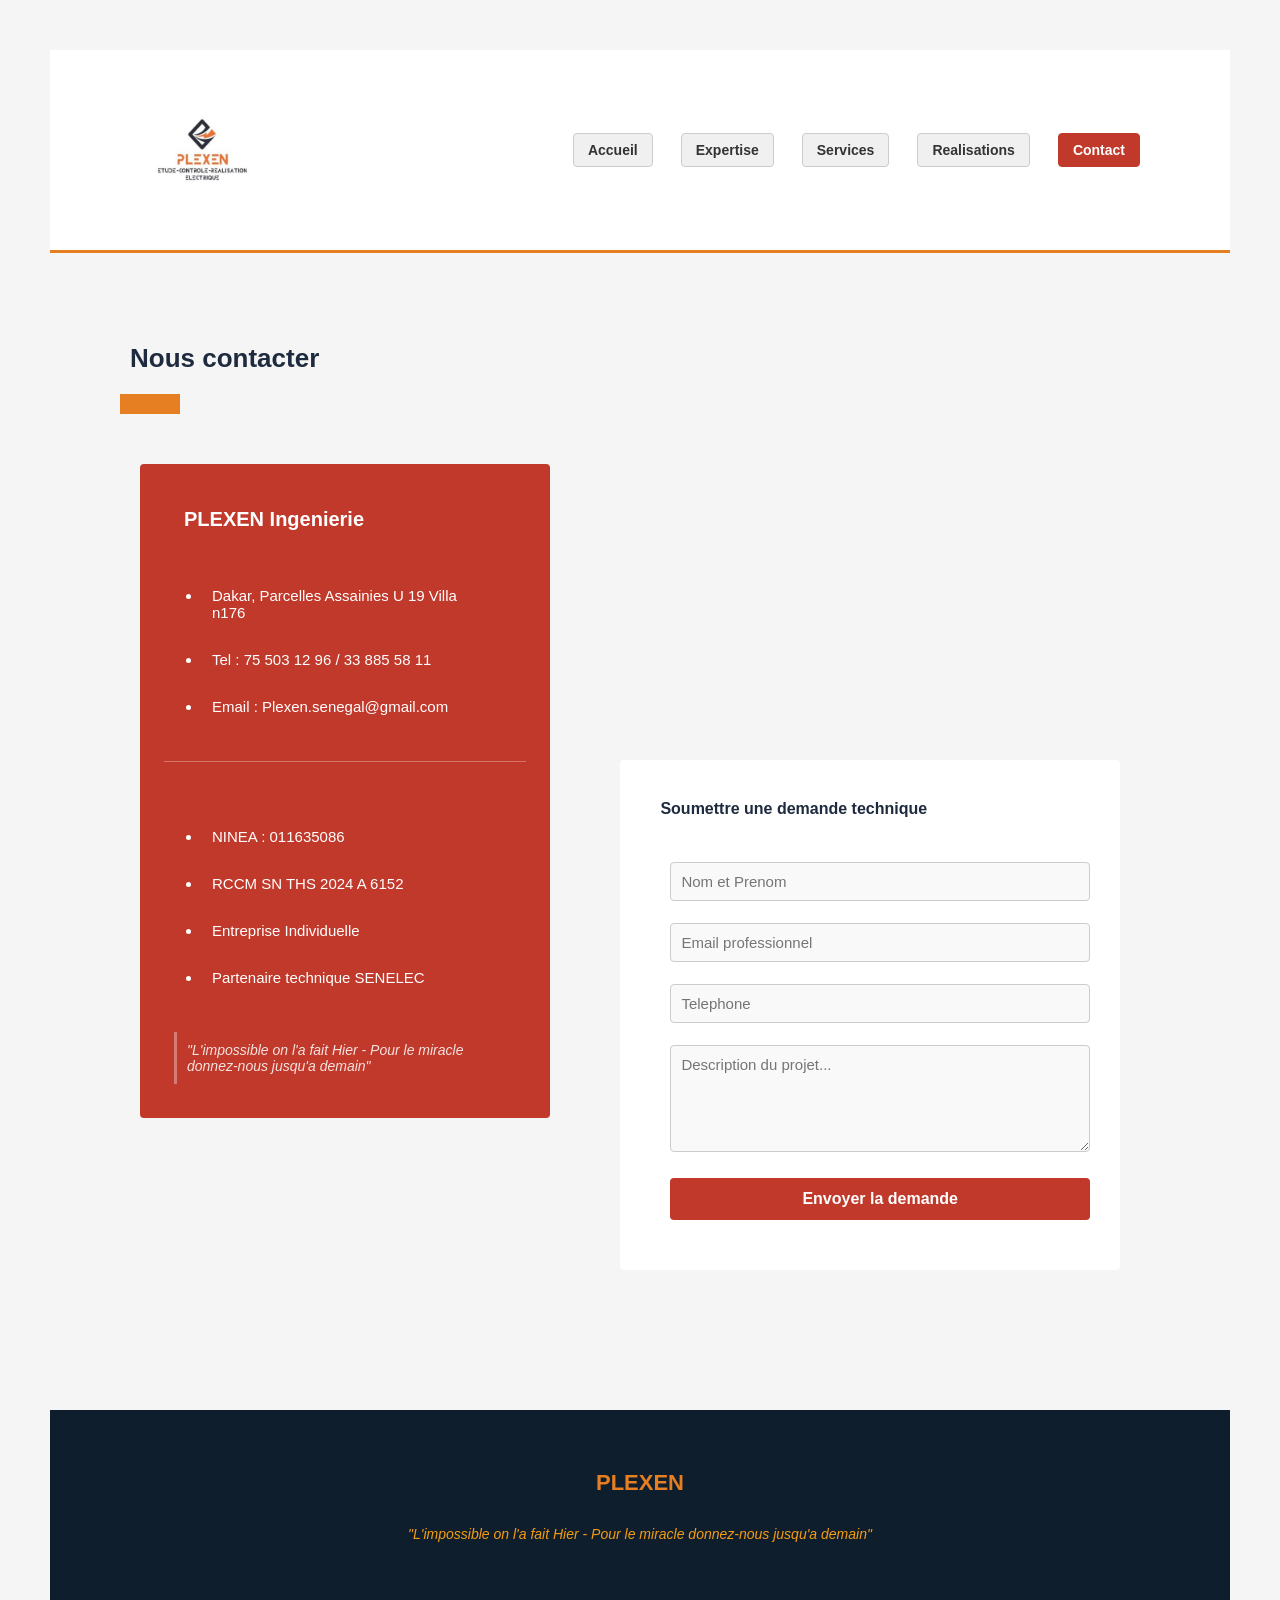
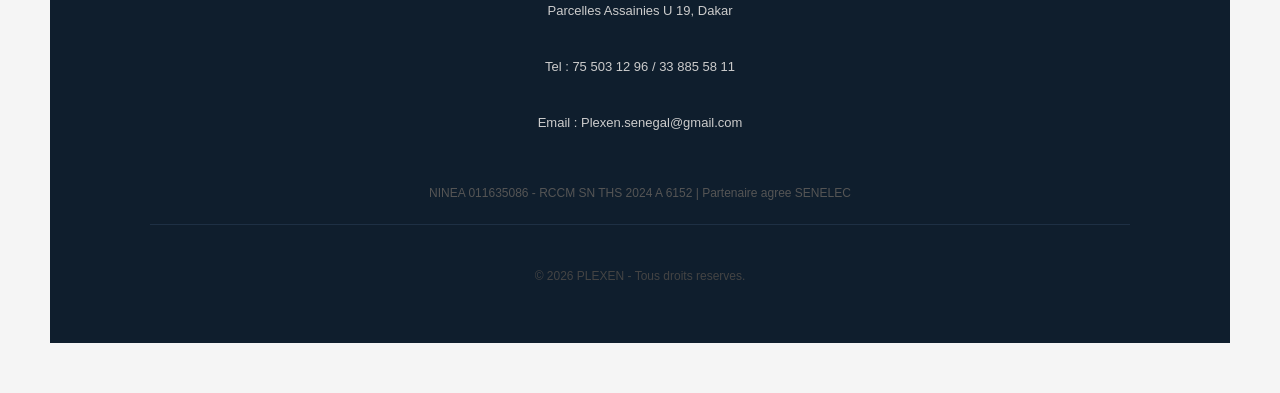
==== commit 35369a87: "mise a jour 20h" ====
--- a/contact.html
+++ b/contact.html
@@ -93,7 +93,7 @@
         </div>
         <p class="pied-legal">NINEA 011635086 - RCCM SN THS 2024 A 6152 | Partenaire agree SENELEC</p>
         <hr class="pied-separateur">
-        <p class="copyright">&copy; 2025 PLEXEN - Tous droits reserves.</p>
+        <p class="copyright">&copy; 2026 PLEXEN - Tous droits reserves.</p>
     </div>
 </footer>
 
--- a/style.css
+++ b/style.css
@@ -1,13 +1,7 @@
-/* ================================================
-   PLEXEN - Feuille de style
-   Simple, elementaire, pour debutant
-   ================================================ */
-
-
-/* ---------- RESET DE BASE ---------- */
+
 * {
-    margin: 0;
-    padding: 0;
+    margin: 10px;
+    padding: 10px;
     box-sizing: border-box;
 }
 
@@ -37,7 +31,7 @@
 }
 
 
-/* ---------- EN-TETE ---------- */
+/*en-TETE*/
 .entete {
     background-color: #ffffff;
     border-bottom: 3px solid #e67e22;
@@ -56,11 +50,11 @@
 }
 
 .logo img {
-    height: 60px;
-}
-
-
-/* ---------- NAVIGATION ---------- */
+    height: 100px;
+}
+
+
+/* Navigation */
 .navigation {
     display: flex;
     gap: 8px;
@@ -99,7 +93,7 @@
 }
 
 
-/* ---------- SECTION ACCUEIL (HERO) ---------- */
+/* La Partie accueil  */
 .section-accueil {
     background-color: #1e2a3e;
     background-image: url('images/transformateur-hta-htb.jpg');
@@ -166,7 +160,7 @@
 }
 
 
-/* ---------- CONTENU GENERAL ---------- */
+/*tous ce qui est contenu  */
 .contenu {
     max-width: 1100px;
     margin: 0 auto;
@@ -188,7 +182,7 @@
 }
 
 
-/* ---------- PAGE EXPERTISE ---------- */
+/*Page expertise */
 .fond-photo {
     background-color: #1e2a3e;
     background-image: url('images/poste-htb-construction.jpg');
@@ -230,7 +224,7 @@
 
 .badge {
     display: inline-block;
-    background-color: #c0392b;
+    background-color: #1bc33f;
     color: #ffffff;
     padding: 4px 12px;
     border-radius: 4px;
@@ -255,7 +249,7 @@
 }
 
 
-/* ---------- PAGE SERVICES ---------- */
+/* La Page Service */
 .grille-services {
     display: grid;
     grid-template-columns: repeat(3, 1fr);
@@ -289,7 +283,7 @@
 }
 
 
-/* ---------- PAGE REALISATIONS ---------- */
+/* La page  realisation */
 .grille-photos {
     display: grid;
     grid-template-columns: repeat(2, 1fr);
@@ -324,7 +318,7 @@
 }
 
 
-/* ---------- PAGE CONTACT ---------- */
+/* la page  CONTACT */
 .grille-contact {
     display: grid;
     grid-template-columns: 1fr 1.3fr;
@@ -426,8 +420,7 @@
     background-color: #a93226;
 }
 
-
-/* ---------- PIED DE PAGE ---------- */
+/* le pied de Page */
 .pied-de-page {
     background-color: #0f1e2d;
     color: #cccccc;
@@ -476,38 +469,3 @@
     font-size: 12px;
     color: #444444;
 }
-
-
-/* ---------- RESPONSIVE (mobile) ---------- */
-@media (max-width: 768px) {
-
-    .entete-interieur {
-        flex-direction: column;
-        gap: 10px;
-    }
-
-    .navigation {
-        justify-content: center;
-    }
-
-    .accueil-titre {
-        font-size: 20px;
-    }
-
-    .grille-services {
-        grid-template-columns: 1fr;
-    }
-
-    .grille-photos {
-        grid-template-columns: 1fr;
-    }
-
-    .grille-contact {
-        grid-template-columns: 1fr;
-    }
-
-    .contenu {
-        padding: 30px 14px;
-    }
-
-}
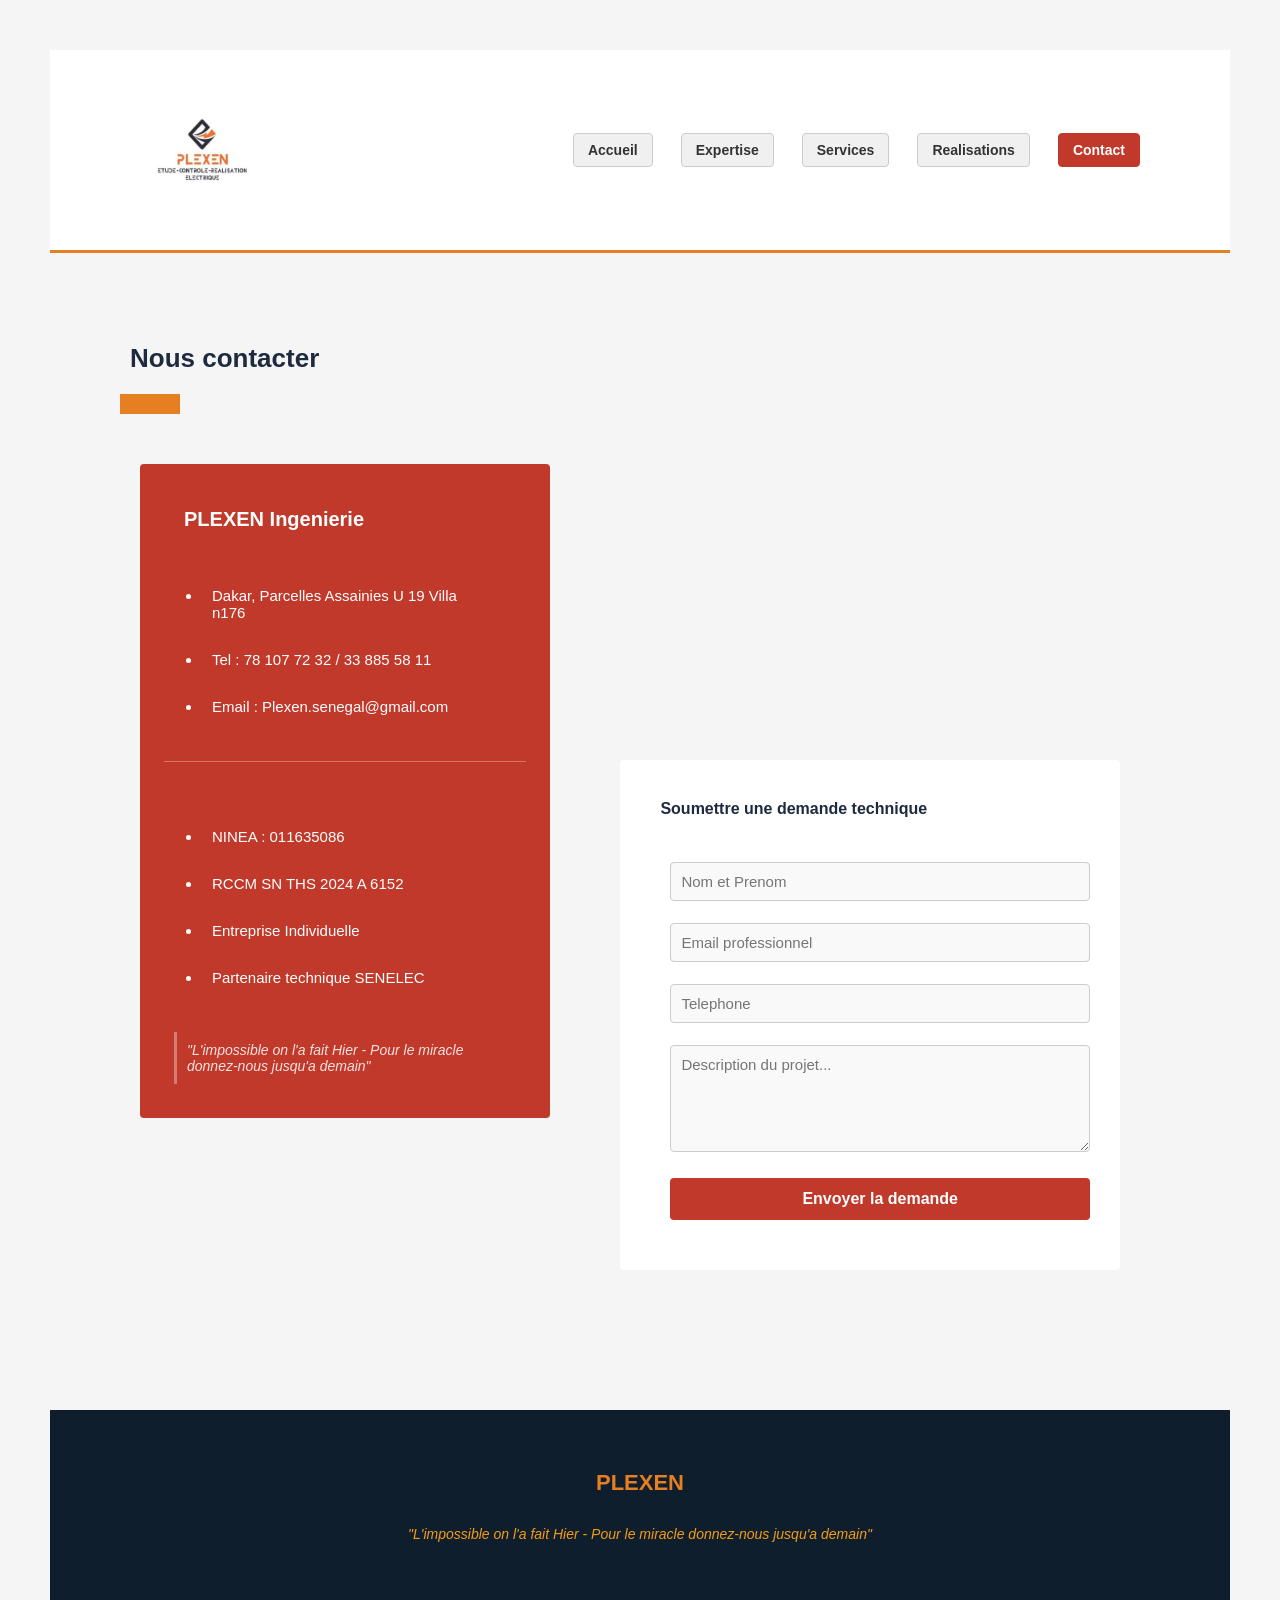
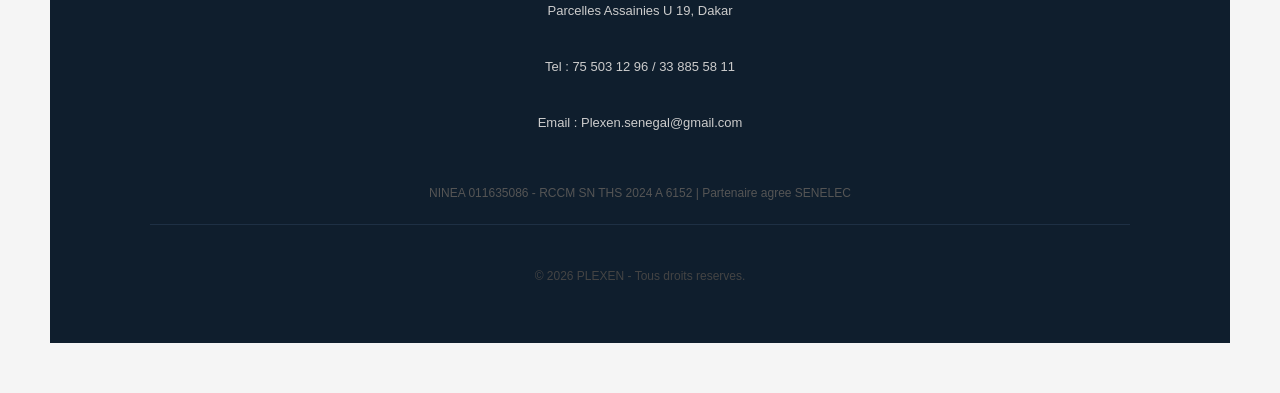
==== commit 6490d70f: "dernier changement css et html" ====
--- a/contact.html
+++ b/contact.html
@@ -36,7 +36,7 @@
                 <h3>PLEXEN Ingenierie</h3>
                 <ul>
                     <li>Dakar, Parcelles Assainies U 19 Villa n176</li>
-                    <li>Tel : 75 503 12 96 / 33 885 58 11</li>
+                    <li>Tel : 78 107 72 32 / 33 885 58 11</li>
                     <li>Email : Plexen.senegal@gmail.com</li>
                 </ul>
                 <hr class="separateur">
--- a/style.css
+++ b/style.css
@@ -224,7 +224,7 @@
 
 .badge {
     display: inline-block;
-    background-color: #1bc33f;
+    background-color: #d5ded7;
     color: #ffffff;
     padding: 4px 12px;
     border-radius: 4px;
